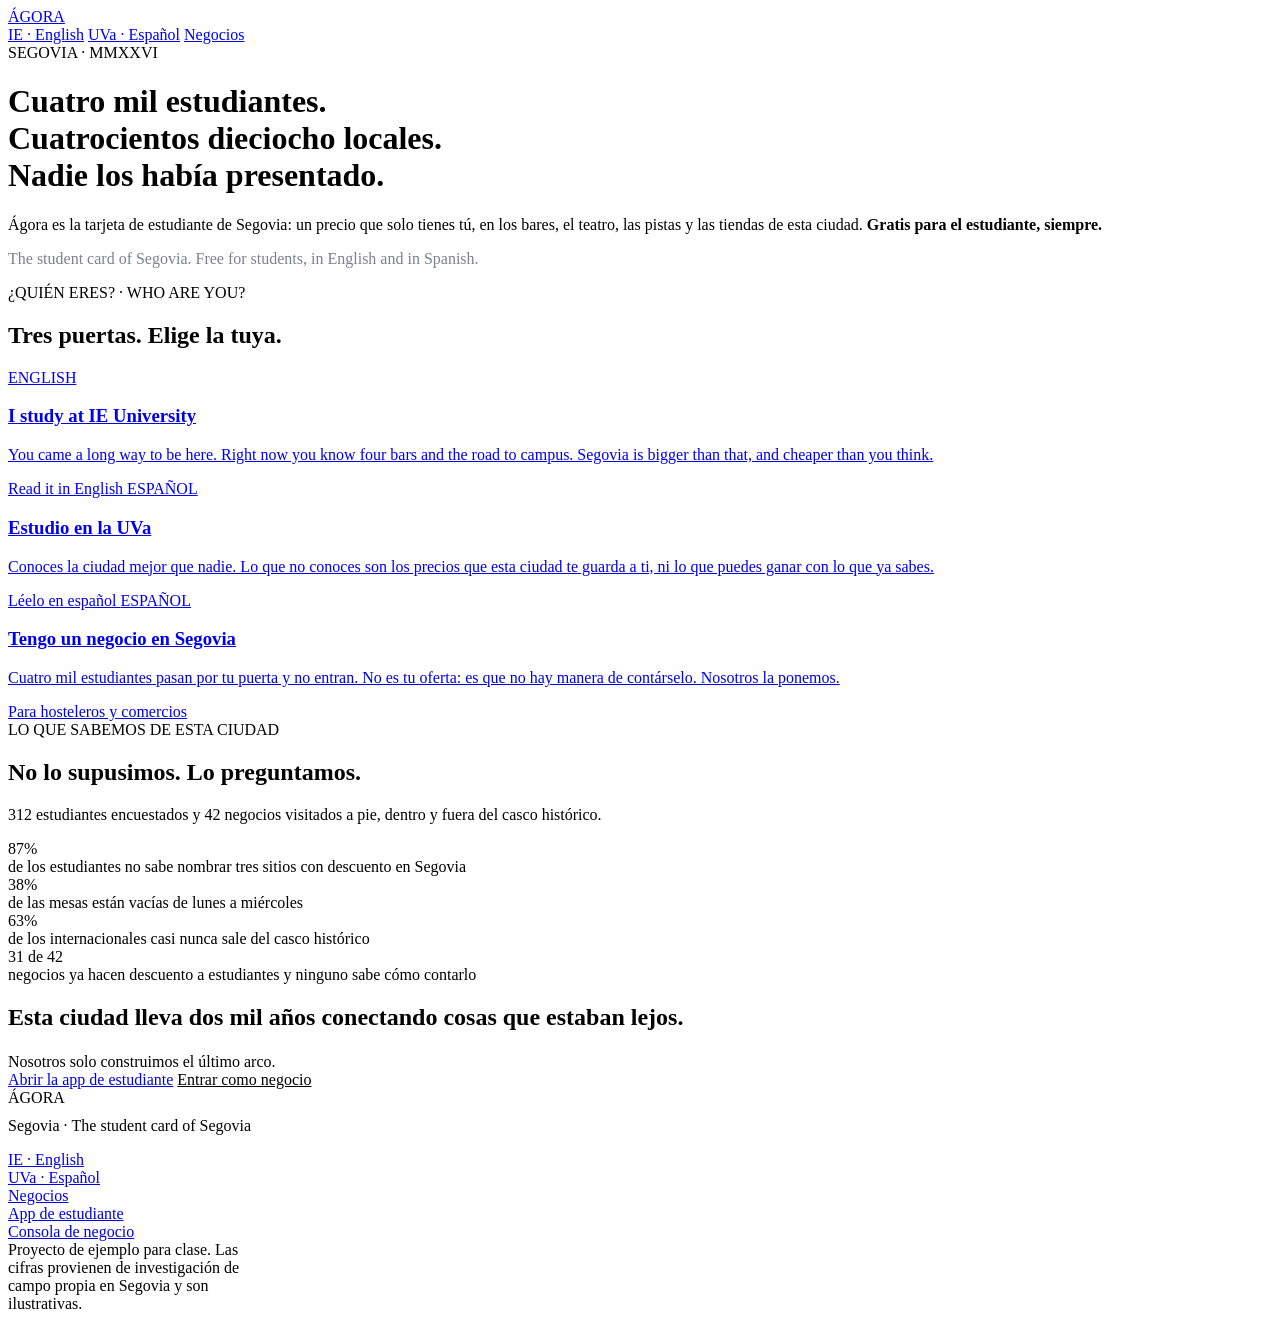
==== index.html @ f6f56d28 "Publicar sitio de Ágora" ====
<!DOCTYPE html>
<html lang="es">
<head>
<meta charset="utf-8">
<meta name="viewport" content="width=device-width,initial-scale=1">
<meta name="theme-color" content="#15181C">
<title>Ágora · Segovia</title>
<meta name="description" content="Segovia tiene 4.000 estudiantes y 418 locales. Ágora los presenta.">
<link rel="stylesheet" href="/agora-segovia/shared/theme.css">
<link rel="stylesheet" href="/agora-segovia/site.css">
</head>
<body>

<nav class="nav"><div class="in">
  <a class="mark" href="/agora-segovia/">ÁGORA</a>
  <div class="links">
    <a href="/agora-segovia/en/">IE · English</a>
    <a href="/agora-segovia/es/">UVa · Español</a>
    <a href="/agora-segovia/negocios/">Negocios</a>
  </div>
</div></nav>

<header class="hero">
  <div class="art" data-arcade="1400,520,9"></div>
  <div class="in wrap">
    <div class="eyebrow">SEGOVIA · MMXXVI</div>
    <h1>Cuatro mil estudiantes.<br>Cuatrocientos dieciocho locales.<br>Nadie los había presentado.</h1>
    <p class="lede">Ágora es la tarjeta de estudiante de Segovia: un precio que solo tienes tú,
      en los bares, el teatro, las pistas y las tiendas de esta ciudad.
      <b>Gratis para el estudiante, siempre.</b></p>
    <p class="lede" style="font-size:16px;margin-top:14px;color:#79838E">
      The student card of Segovia. Free for students, in English and in Spanish.</p>
  </div>
</header>

<section class="band">
  <div class="wrap">
    <div class="eyebrow reveal">¿QUIÉN ERES? · WHO ARE YOU?</div>
    <h2 class="big reveal">Tres puertas. Elige la tuya.</h2>

    <div class="doors">
      <a class="door reveal" href="/agora-segovia/en/">
        <span class="art" data-art="IE University" data-seed="a">
          <span class="lang">ENGLISH</span></span>
        <span class="meat">
          <h3>I study at IE University</h3>
          <p>You came a long way to be here. Right now you know four bars and the road
             to campus. Segovia is bigger than that, and cheaper than you think.</p>
          <span class="go">Read it in English <span data-icon="chevron"></span></span>
        </span>
      </a>

      <a class="door reveal" href="/agora-segovia/es/">
        <span class="art" data-art="Universidad de Valladolid" data-seed="a">
          <span class="lang">ESPAÑOL</span></span>
        <span class="meat">
          <h3>Estudio en la UVa</h3>
          <p>Conoces la ciudad mejor que nadie. Lo que no conoces son los precios que
             esta ciudad te guarda a ti, ni lo que puedes ganar con lo que ya sabes.</p>
          <span class="go">Léelo en español <span data-icon="chevron"></span></span>
        </span>
      </a>

      <a class="door reveal" href="/agora-segovia/negocios/">
        <span class="art" data-art="Bar La Muralla" data-seed="a">
          <span class="lang">ESPAÑOL</span></span>
        <span class="meat">
          <h3>Tengo un negocio en Segovia</h3>
          <p>Cuatro mil estudiantes pasan por tu puerta y no entran. No es tu oferta:
             es que no hay manera de contárselo. Nosotros la ponemos.</p>
          <span class="go">Para hosteleros y comercios <span data-icon="chevron"></span></span>
        </span>
      </a>
    </div>
  </div>
</section>

<section class="band stone">
  <div class="wrap">
    <div class="eyebrow reveal">LO QUE SABEMOS DE ESTA CIUDAD</div>
    <h2 class="big reveal">No lo supusimos. Lo preguntamos.</h2>
    <p class="sub reveal">312 estudiantes encuestados y 42 negocios visitados a pie,
      dentro y fuera del casco histórico.</p>
    <div class="figs reveal">
      <div class="f"><div class="n">87%</div><div class="k">de los estudiantes no sabe nombrar
        tres sitios con descuento en Segovia</div></div>
      <div class="f"><div class="n">38%</div><div class="k">de las mesas están vacías
        de lunes a miércoles</div></div>
      <div class="f"><div class="n">63%</div><div class="k">de los internacionales
        casi nunca sale del casco histórico</div></div>
      <div class="f"><div class="n">31 de 42</div><div class="k">negocios ya hacen descuento
        a estudiantes y ninguno sabe cómo contarlo</div></div>
    </div>
  </div>
</section>

<section class="band ink">
  <div class="wrap close-cta">
    <h2>Esta ciudad lleva dos mil años conectando cosas que estaban lejos.</h2>
    <p class="sub" style="margin:22px auto 0">Nosotros solo construimos el último arco.</p>
    <div class="cta">
      <a class="btn btn--bronze" href="/student/" data-app="student">Abrir la app de estudiante</a>
      <a class="btn btn--quiet" href="/business/" data-app="business" style="color:var(--stone-01);border-color:var(--line-dark)">
        Entrar como negocio</a>
    </div>
  </div>
</section>

<footer class="foot"><div class="in wrap">
  <div><div class="mark">ÁGORA</div>
    <p style="margin-top:10px">Segovia · <span lang="en">The student card of Segovia</span></p></div>
  <div><a href="/agora-segovia/en/">IE · English</a><br><a href="/agora-segovia/es/">UVa · Español</a><br>
    <a href="/agora-segovia/negocios/">Negocios</a></div>
  <div><a href="/student/" data-app="student">App de estudiante</a><br><a href="/business/" data-app="business">Consola de negocio</a></div>
  <div style="max-width:30ch">Proyecto de ejemplo para clase. Las cifras provienen de
    investigación de campo propia en Segovia y son ilustrativas.</div>
</div></footer>

<script src="/agora-segovia/config.js"></script>
<script src="/agora-segovia/shared/icons.js"></script>
<script src="/agora-segovia/shared/art.js"></script>
<script src="/agora-segovia/site.js"></script>
</body>
</html>
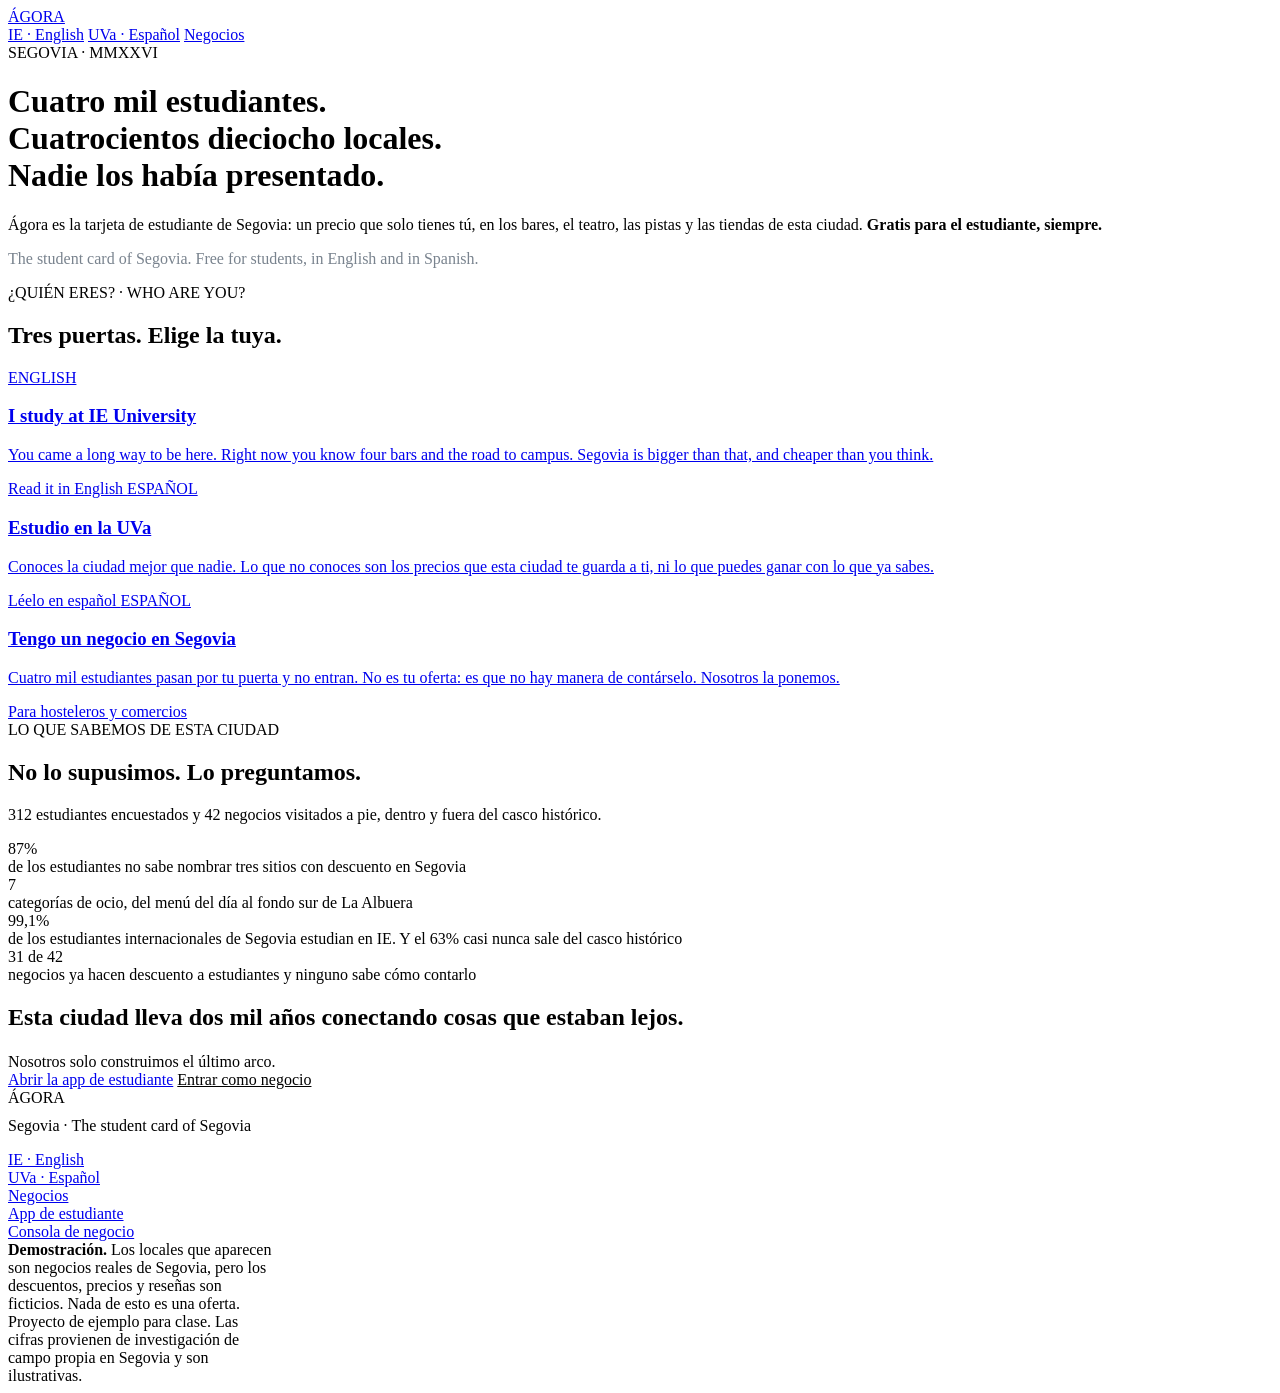
==== commit 4a8bd461: "Publicar sitio de Ágora" ====
--- a/index.html
+++ b/index.html
@@ -84,10 +84,10 @@
     <div class="figs reveal">
       <div class="f"><div class="n">87%</div><div class="k">de los estudiantes no sabe nombrar
         tres sitios con descuento en Segovia</div></div>
-      <div class="f"><div class="n">38%</div><div class="k">de las mesas están vacías
-        de lunes a miércoles</div></div>
-      <div class="f"><div class="n">63%</div><div class="k">de los internacionales
-        casi nunca sale del casco histórico</div></div>
+      <div class="f"><div class="n">7</div><div class="k">categorías de ocio, del menú del día
+        al fondo sur de La Albuera</div></div>
+      <div class="f"><div class="n">99,1%</div><div class="k">de los estudiantes internacionales
+        de Segovia estudian en IE. Y el 63% casi nunca sale del casco histórico</div></div>
       <div class="f"><div class="n">31 de 42</div><div class="k">negocios ya hacen descuento
         a estudiantes y ninguno sabe cómo contarlo</div></div>
     </div>
@@ -112,6 +112,7 @@
   <div><a href="/agora-segovia/en/">IE · English</a><br><a href="/agora-segovia/es/">UVa · Español</a><br>
     <a href="/agora-segovia/negocios/">Negocios</a></div>
   <div><a href="/student/" data-app="student">App de estudiante</a><br><a href="/business/" data-app="business">Consola de negocio</a></div>
+  <div style="max-width:34ch"><b style="color:var(--bronze-hi)">Demostración.</b> Los locales que aparecen son negocios reales de Segovia, pero los descuentos, precios y reseñas son ficticios. Nada de esto es una oferta.</div>
   <div style="max-width:30ch">Proyecto de ejemplo para clase. Las cifras provienen de
     investigación de campo propia en Segovia y son ilustrativas.</div>
 </div></footer>
